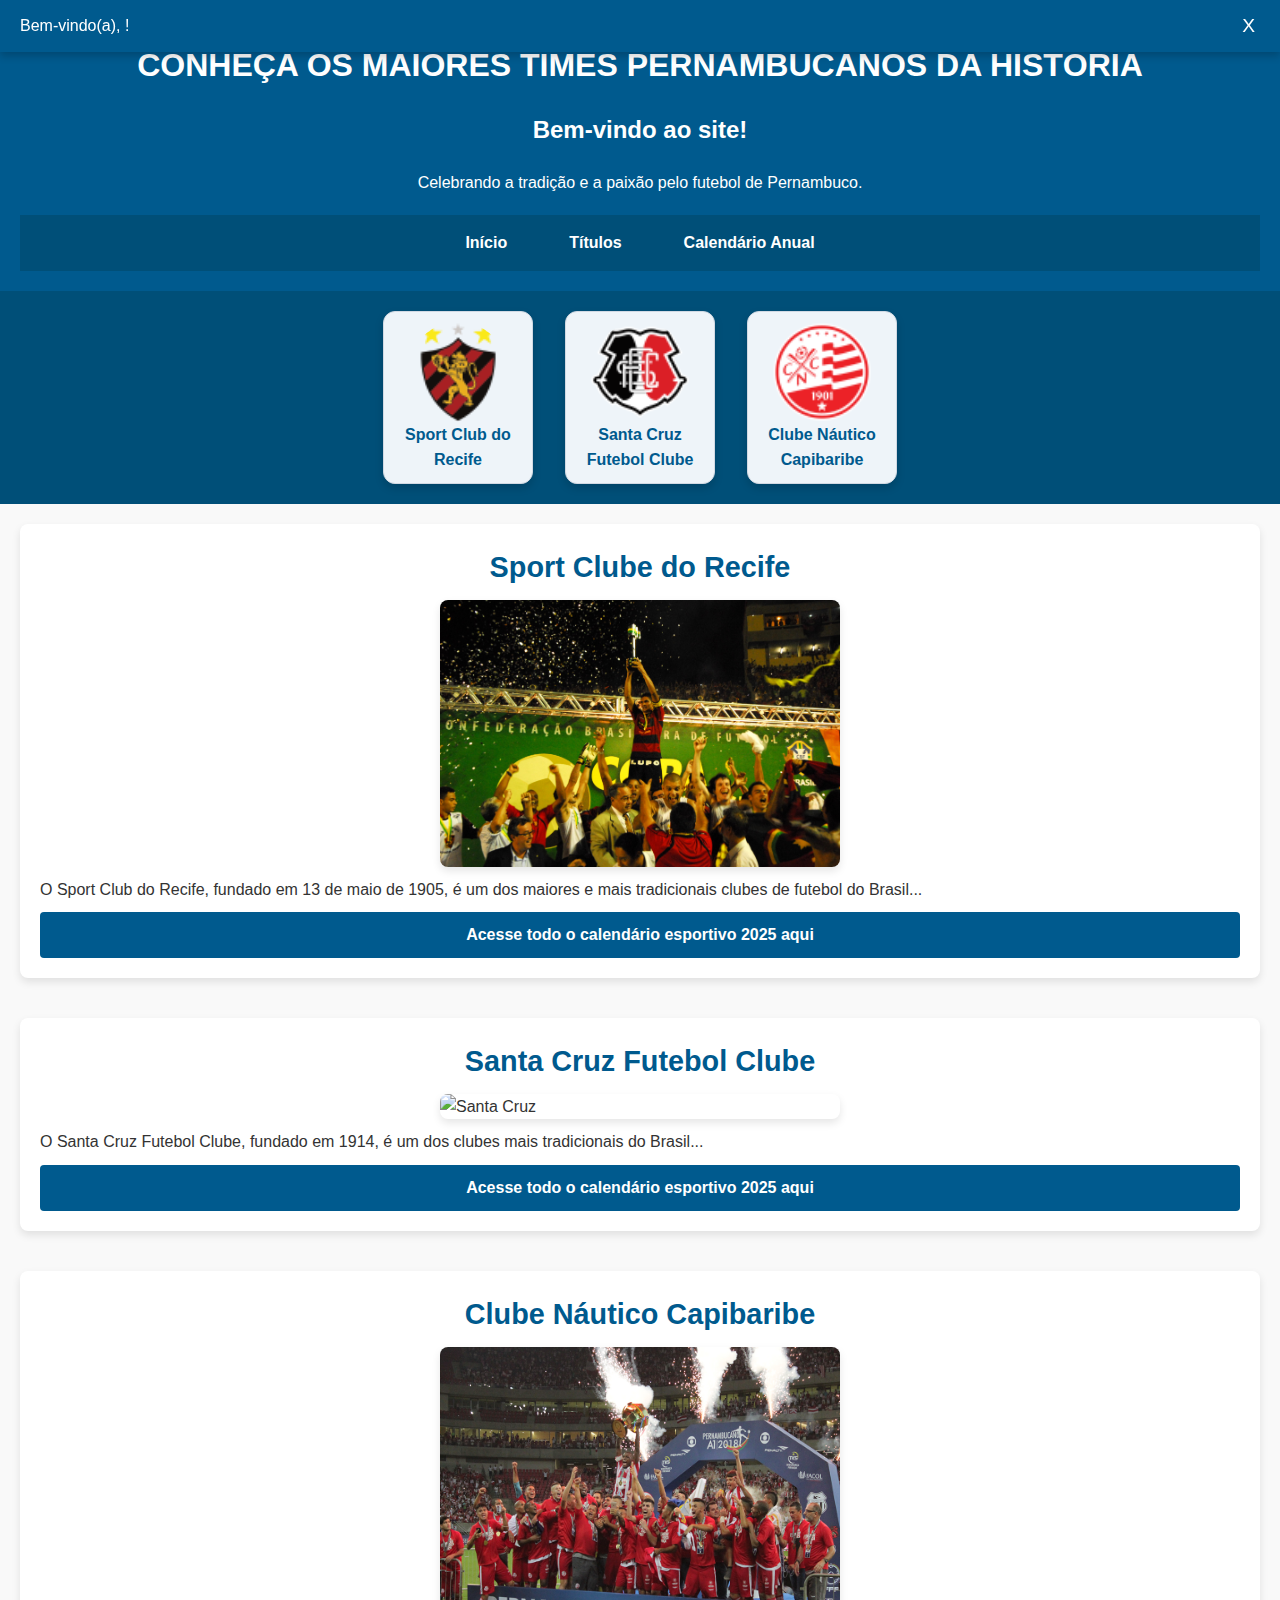
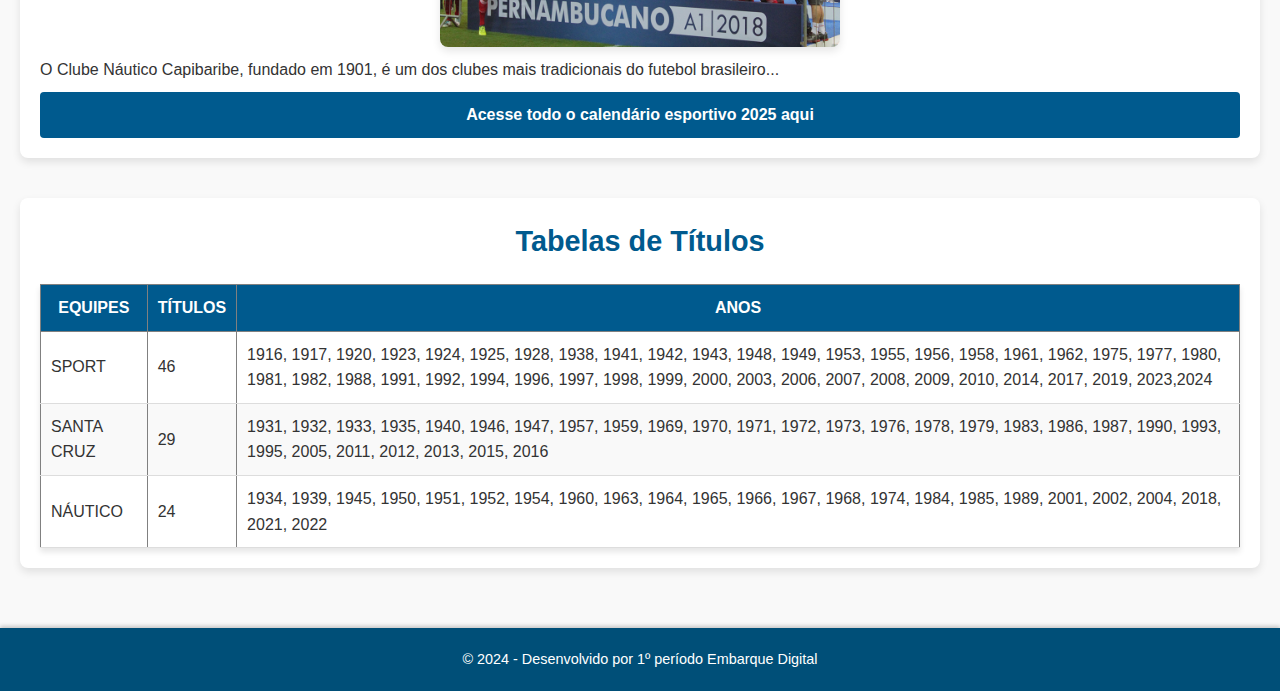
==== index.html @ bef24819 "Commit inicial" ====
<!DOCTYPE html>
<html lang="pt-br">

<head>
  <meta charset="UTF-8">
  <meta name="viewport" content="width=device-width, initial-scale=1.0">
  <title>Times de Futebol de Pernambuco</title>
  <link rel="stylesheet" href="style.css">
</head>

<body>
  <div id="welcome-banner">
    <p>Bem-vindo(a), <span id="user-name"></span>!</p>
    <button id="close-banner">X</button>
</div>

  <header>
    <h1>CONHEÇA OS MAIORES TIMES PERNAMBUCANOS DA HISTÓRIA</h1>
    <h2 id="welcome-message">Bem-vindo ao site!</h2>
    <p>Celebrando a tradição e a paixão pelo futebol de Pernambuco.</p>
    <div class="menu-toggle">Menu
    </div>
    <nav>
      <ul>
        <li><a href="index.html">Início</a></li>
        <li><a href="#tabelas">Títulos</a></li>
        <li><a href="#">Calendário Anual</a></li>
      </ul>
    </nav>
  </header>

  <nav id="icones">
    <a href="#sport"><img src="imgs/sporte.png" alt="Sport Club do Recife">Sport Club do Recife</a>
    <a href="#santa-cruz"><img src="imgs/santa.png" alt="Santa Cruz Futebol Clube">Santa Cruz Futebol Clube</a>
    <a href="#nautico"><img src="imgs/nautico.png" alt="Clube Náutico Capibaribe">Clube Náutico Capibaribe</a>
  </nav>

  <main>
    <section id="sport">
      <h2>Sport Clube do Recife</h2>
      <img src="imgs/sport-img3.jpg" alt="Sport">
      <p>O Sport Club do Recife, fundado em 13 de maio de 1905, é um dos maiores e mais tradicionais clubes de futebol do Brasil...</p>
      <a href="https://fpf-pe.com.br/pt/competicoes/jogos.php?q=1414"><strong>Acesse todo o calendário esportivo 2025 aqui</strong></a>
    </section>

    <section id="santa-cruz">
      <h2>Santa Cruz Futebol Clube</h2>
      <img src="https://www.esportesdp.com.br/static/app/noticia_157970175445/2023/05/01/13635/20230501163933545751a.png" alt="Santa Cruz">
      <p>O Santa Cruz Futebol Clube, fundado em 1914, é um dos clubes mais tradicionais do Brasil...</p>
      <a href="https://fpf-pe.com.br/pt/competicoes/jogos.php?q=1414"><strong>Acesse todo o calendário esportivo 2025 aqui</strong></a>
    </section>

    <section id="nautico">
      <h2>Clube Náutico Capibaribe</h2>
      <img src="imgs/nautico-img2.jpg" alt="Náutico">
      <p>O Clube Náutico Capibaribe, fundado em 1901, é um dos clubes mais tradicionais do futebol brasileiro...</p>
      <a href="https://fpf-pe.com.br/pt/competicoes/jogos.php?q=1414"><strong>Acesse todo o calendário esportivo 2025 aqui</strong></a>
    </section>

    <section id="tabelas">
        <h2>Tabelas de Títulos</h2>
        <table border="1">
          <thead>
            <tr>
              <th>EQUIPES</th>
              <th>TÍTULOS</th>
              <th>ANOS</th>
            </tr>
          </thead>
  
          <tbody>
            <tr>
              <td>SPORT</td>
              <td>46</td>
              <td>1916, 1917, 1920, 1923, 1924, 1925, 1928, 1938, 1941,
                1942, 1943, 1948, 1949, 1953, 1955, 1956, 1958, 1961,
                1962, 1975, 1977, 1980, 1981, 1982, 1988, 1991, 1992,
                1994, 1996, 1997, 1998, 1999, 2000, 2003, 2006, 2007,
                2008, 2009, 2010, 2014, 2017, 2019, 2023,2024</td>
            </tr>
            <tr>
              <td>SANTA CRUZ</td>
              <td>29</td>
              <td>
                1931, 1932, 1933, 1935, 1940, 1946, 1947, 1957, 1959, 1969,
                1970, 1971, 1972, 1973, 1976, 1978, 1979, 1983, 1986, 1987,
                1990, 1993, 1995, 2005, 2011, 2012, 2013, 2015, 2016</td>
            </tr>
            <tr>
              <td>NÁUTICO</td>
              <td>24</td>
              <td>1934, 1939, 1945, 1950, 1951, 1952, 1954, 1960,
                1963, 1964, 1965, 1966, 1967, 1968, 1974, 1984,
                1985, 1989, 2001, 2002, 2004, 2018, 2021, 2022</td>
            </tr>
          </tbody>
        </table>
      </section>
    </section>
  </main>

  <footer>
    <p>&copy; 2024 - Desenvolvido por 1º período Embarque Digital</p>
  </footer>

  <script src="script.js"></script>
</body>

</html>
---- style.css ----
@charset "UTF-8";

* {
    margin: 0;
    padding: 0;
    box-sizing: border-box;
    transition: all 0.3s ease;
}

header,
section,
footer {
    box-shadow: 0px 4px 6px rgba(0, 0, 0, 0.1);
}

#welcome-banner {
    position: fixed;
    top: 0;
    left: 0;
    width: 100%;
    background-color: #005A8E;
    color: #fff;
    padding: 10px 20px;
    display: flex;
    justify-content: space-between;
    align-items: center;
    box-shadow: 0px 4px 8px rgba(0, 0, 0, 0.2);
    z-index: 1000;
    font-size: 1rem;
}

#welcome-banner p {
    margin: 0;
}

#welcome-banner button {
    background: none;
    border: none;
    color: #fff;
    font-size: 1.2rem;
    cursor: pointer;
    padding: 5px;
    transition: color 0.3s;
}

#welcome-banner button:hover {
    color: #00cbcb;
}

body {
    font-family: Arial, Helvetica, sans-serif;
    line-height: 1.6;
    color: #333;
    background-color: #f9f9f9;
}

a {
    text-decoration: none;
    color: #007BFF;
  }
  
  a:hover {
    text-decoration: underline;
  }

header {
    background-color: #005A8E;
    color: #fff;
    padding: 20px;
    text-align: center;
    box-shadow: 0px 2px 5px rgba(0, 0, 0, 0.2);
}

header h1 {
    font-size: 2rem;
    margin: 20px;
}

header p {
    font-size: 1rem;
    padding: 10px;
    margin: 10px;
}

.menu-toggle {
    display: none;
    background-color: #004F78;
    color: #fff;
    padding: 10px 15px;
    font-size: 1rem;
    border: none;
    border-radius: 4px;
    cursor: pointer;
    margin-top: 10px;
}

nav {
    display: flex;
    justify-content: center;
    background-color: #004F78;
}

nav ul {
    display: flex;
    gap: 2em;
    list-style: none;
    padding: 15px 4%;
}

nav ul li {
    position: relative;
}

nav ul li a {
    color: #fff;
    font-weight: bold;
    padding: 10px 15px;
    border-radius: 4px;
    transition: all 0.3s ease;
}

nav ul li a:hover,
nav ul li a.active {
    background-color: #00cbcb;
    color: #fff;
    transform: scale(1.1);
}

#icones {
    display: flex;
    justify-content: center;
    gap: 2em;
    padding: 20px 4%;
}

#icones a {
    display: flex;
    flex-direction: column;
    align-items: center;
    color: #005A8E;
    text-align: center;
    font-weight: bold;
    width: 150px;
    background-color: #eef4f9;
    padding: 10px;
    border: 1px solid #d1d9e3;
    border-radius: 12px;
    box-shadow: 0px 4px 8px rgba(0, 0, 0, 0.15);
    transition: all 0.2s ease-in-out;
}

#icones a:hover {
    transform: translateY(-5px);
    background-color: #00cbcb;
    color: #fff;
    box-shadow: 0px 6px 12px rgba(0, 0, 0, 0.3);
}


#icones img {
    width: 100px;
    height: 100px;
    border-radius: 50%;
}

main {
    padding: 20px;
}

section {
    margin-bottom: 40px;
    padding: 20px;
    background-color: #fff;
    border-radius: 8px;
    box-shadow: 0px 4px 8px rgba(0, 0, 0, 0.1);
}

section h2 {
    color: #005A8E;
    margin-bottom: 10px;
    font-size: 1.8rem;
    text-align: center;
}

section img {
    width: 100%;
    max-width: 400px;
    display: block;
    margin: 10px auto;
    border-radius: 8px;
    box-shadow: 0px 4px 8px rgba(0, 0, 0, 0.1);
}

section p {
    font-size: 1rem;
    margin-top: 10px;
    text-align: justify;
    line-height: 1.6;
}

strong {
    display: block;
    margin-top: 10px;
    color: #005A8E;
    font-weight: bold;
    text-align: center;
}

a strong {
    display: flex;
    justify-content: center;
    align-items: center;
    background-color: #005A8E;
    color: #fff;
    padding: 10px 20px;
    margin-top: 10px;
    border-radius: 4px;
    transition: all 0.3s ease;
    text-decoration: none;
}

a strong:hover {
    background-color: #00cbcb;
    transform: scale(1.05);
    box-shadow: 0px 4px 8px rgba(0, 0, 0, 0.2);
}

table {
    width: 100%;
    border-collapse: collapse;
    margin-top: 20px;
    box-shadow: 0px 4px 6px rgba(0, 0, 0, 0.1);
}

table th {
    background-color: #005A8E;
    color: #fff;
    padding: 10px;
}

table td {
    padding: 10px;
    text-align: left;
    border-bottom: 1px solid #ddd;
}

table tr:nth-child(even) {
    background-color: #f9f9f9;
}

table tr:hover {
    background-color: #e3f2fd;
}

footer {
    background-color: #004F78;
    color: #fff;
    padding: 20px;
    font-size: 0.9rem;
    text-align: center;
    box-shadow: 0px -2px 4px rgba(0, 0, 0, 0.2);
}

@media (max-width: 767px) {
    body {
        background-color: rgb(192, 192, 192);
    }

    .menu-toggle {
        display: block;
        align-self: flex-end;
    }

    nav {
        display: none;
    }

    nav.active {
        animation: slideDown 0.4s ease forwards;
        display: flex;
        flex-direction: column;
        align-items: flex-start;
        padding: 10px 20px;
        gap: 10px;
    }

    @keyframes slideDown {
        from {
            transform: translateY(-20px);
            opacity: 0;
        }
        to {
            transform: translateY(0);
            opacity: 1;
        }
    }

    nav ul {
        flex-direction: column;
        gap: 10px;
    }

    nav ul li {
        border-bottom: 1px solid #575757;
    }

    #icones {
        flex-direction: column;
        gap: 20px;
    }

    main img {
        width: 300px;
        height: 200px;
    }

    section img {
        max-width: 300px;
    }

    section h2 {
        font-size: 1.5rem;
    }

    section p {
        font-size: 0.9rem;
    }
}
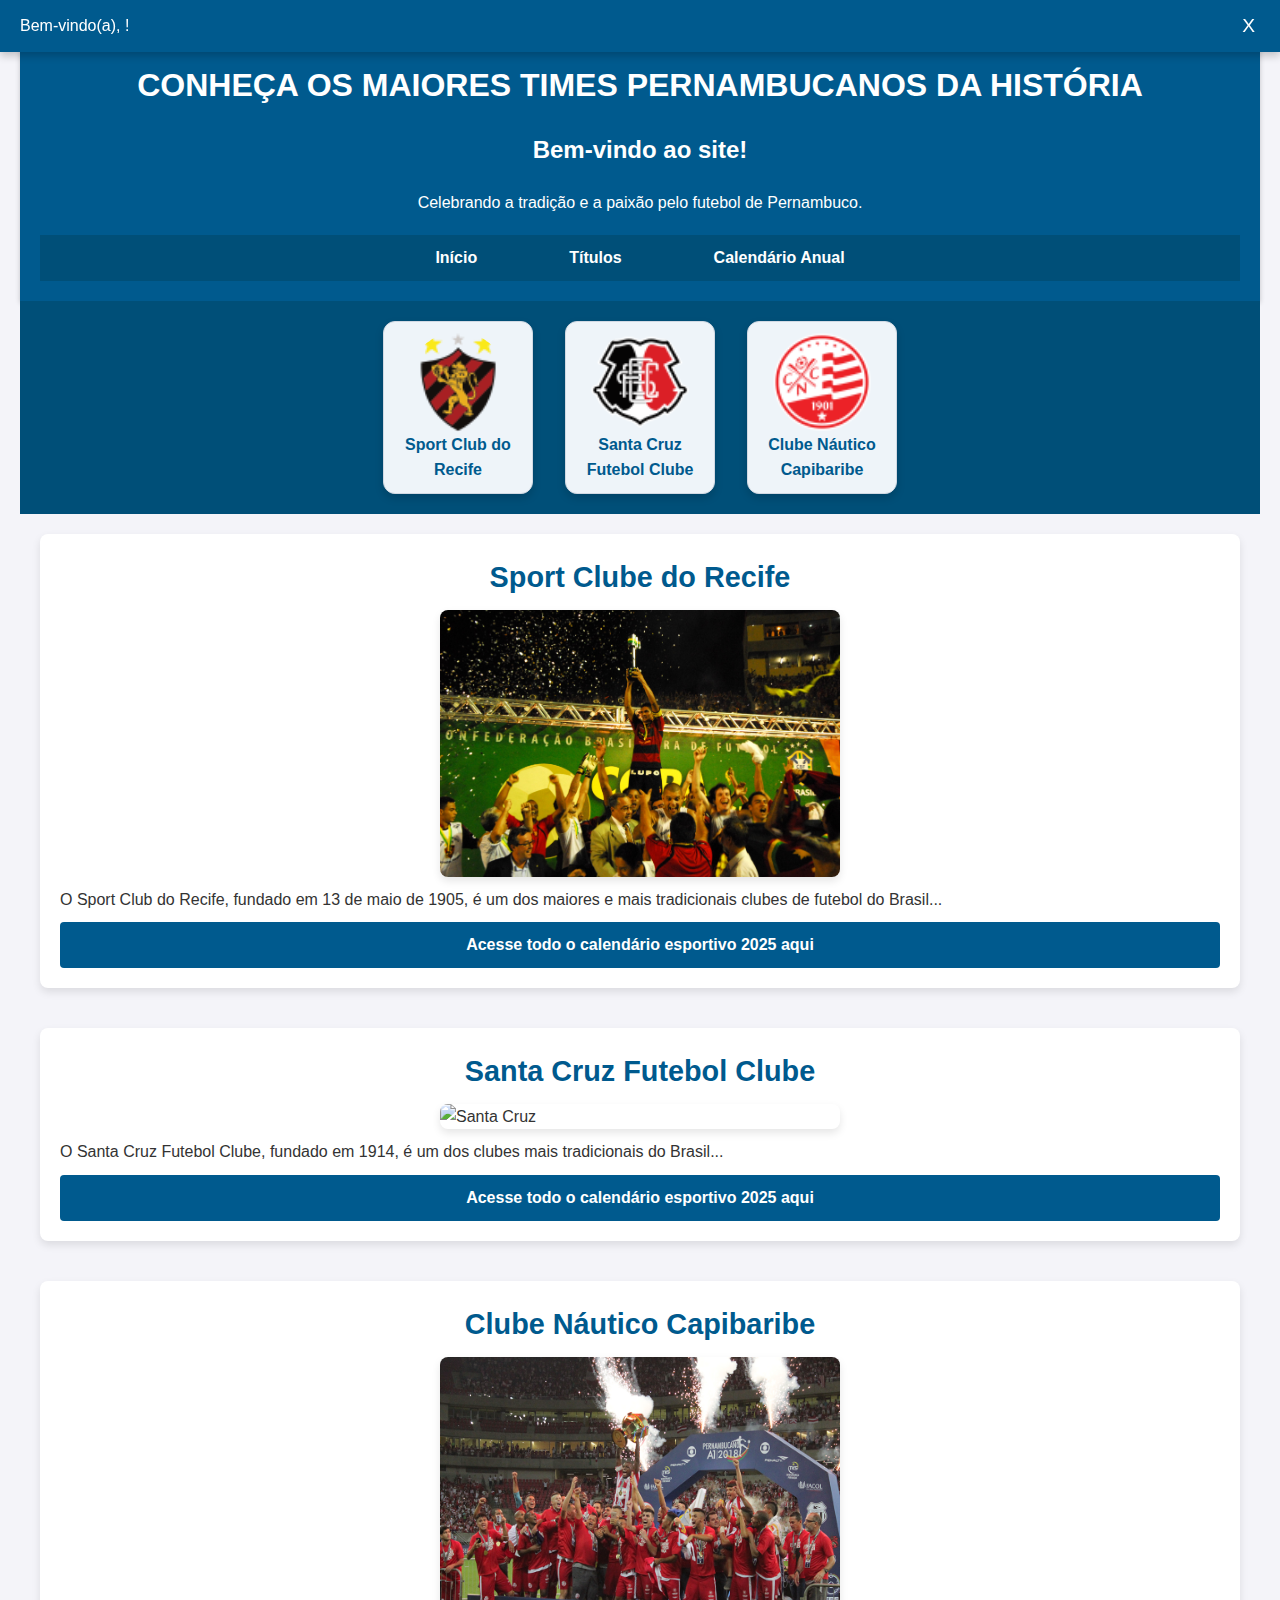
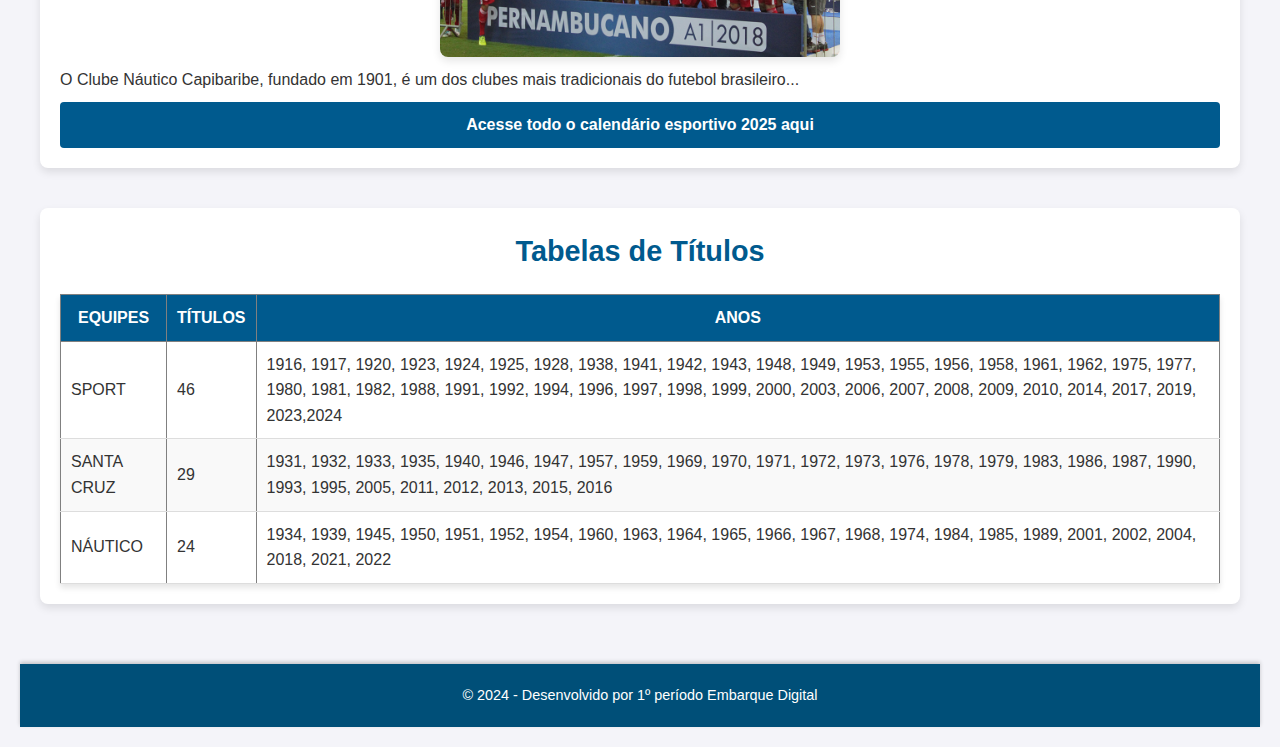
==== commit 64c6f9ef: "Página de calendário anual adicionado e Menu hambúrguer atualizado." ====
--- a/index.html
+++ b/index.html
@@ -18,13 +18,13 @@
     <h1>CONHEÇA OS MAIORES TIMES PERNAMBUCANOS DA HISTÓRIA</h1>
     <h2 id="welcome-message">Bem-vindo ao site!</h2>
     <p>Celebrando a tradição e a paixão pelo futebol de Pernambuco.</p>
-    <div class="menu-toggle">Menu
-    </div>
-    <nav>
-      <ul>
+    <div class="menu-toggle">Menu</div>
+
+    <nav class = "nav">
+      <ul class = "menu">
         <li><a href="index.html">Início</a></li>
         <li><a href="#tabelas">Títulos</a></li>
-        <li><a href="#">Calendário Anual</a></li>
+        <li><a href="calendario.html">Calendário Anual</a></li>
       </ul>
     </nav>
   </header>
@@ -40,21 +40,21 @@
       <h2>Sport Clube do Recife</h2>
       <img src="imgs/sport-img3.jpg" alt="Sport">
       <p>O Sport Club do Recife, fundado em 13 de maio de 1905, é um dos maiores e mais tradicionais clubes de futebol do Brasil...</p>
-      <a href="https://fpf-pe.com.br/pt/competicoes/jogos.php?q=1414"><strong>Acesse todo o calendário esportivo 2025 aqui</strong></a>
+      <a href="calendario.html"><strong>Acesse todo o calendário esportivo 2025 aqui</strong></a>
     </section>
 
     <section id="santa-cruz">
       <h2>Santa Cruz Futebol Clube</h2>
       <img src="https://www.esportesdp.com.br/static/app/noticia_157970175445/2023/05/01/13635/20230501163933545751a.png" alt="Santa Cruz">
       <p>O Santa Cruz Futebol Clube, fundado em 1914, é um dos clubes mais tradicionais do Brasil...</p>
-      <a href="https://fpf-pe.com.br/pt/competicoes/jogos.php?q=1414"><strong>Acesse todo o calendário esportivo 2025 aqui</strong></a>
+      <a href="calendario.html"><strong>Acesse todo o calendário esportivo 2025 aqui</strong></a>
     </section>
 
     <section id="nautico">
       <h2>Clube Náutico Capibaribe</h2>
       <img src="imgs/nautico-img2.jpg" alt="Náutico">
       <p>O Clube Náutico Capibaribe, fundado em 1901, é um dos clubes mais tradicionais do futebol brasileiro...</p>
-      <a href="https://fpf-pe.com.br/pt/competicoes/jogos.php?q=1414"><strong>Acesse todo o calendário esportivo 2025 aqui</strong></a>
+      <a href="calendario.html"><strong>Acesse todo o calendário esportivo 2025 aqui</strong></a>
     </section>
 
     <section id="tabelas">
@@ -92,7 +92,8 @@
               <td>1934, 1939, 1945, 1950, 1951, 1952, 1954, 1960,
                 1963, 1964, 1965, 1966, 1967, 1968, 1974, 1984,
                 1985, 1989, 2001, 2002, 2004, 2018, 2021, 2022</td>
-            </tr>
+              </tr>
+
           </tbody>
         </table>
       </section>
--- a/style.css
+++ b/style.css
@@ -94,10 +94,34 @@
     margin-top: 10px;
 }
 
+.nav {
+    background-color: #004F78;
+    color: white;
+    padding: 10px 0;
+    width: 100%;
+    position: relative;
+    transition: top 0.7s ease;
+  }
+  
+  .nav.fixed {
+    position: fixed;
+    top: 0;
+    left: 0;
+    z-index: 1000;
+  }
+  
+  .menu {
+    list-style-type: none;
+    padding: 0;
+    margin: 0;
+    text-align: center;
+  }
+
 nav {
     display: flex;
     justify-content: center;
     background-color: #004F78;
+    width: 100%;
 }
 
 nav ul {
@@ -109,6 +133,8 @@
 
 nav ul li {
     position: relative;
+    display: inline;
+    margin: 0 15px;
 }
 
 nav ul li a {
@@ -117,6 +143,7 @@
     padding: 10px 15px;
     border-radius: 4px;
     transition: all 0.3s ease;
+    text-decoration: none;
 }
 
 nav ul li a:hover,
@@ -164,6 +191,7 @@
 }
 
 main {
+    padding-top: 60px;
     padding: 20px;
 }
 
@@ -268,8 +296,23 @@
 
     .menu-toggle {
         display: block;
-        align-self: flex-end;
-    }
+        position: fixed;
+        top: 15px;
+        left: 15px;
+        z-index: 1001; 
+        background-color: #004F78;
+        color: white;
+        padding: 10px 15px;
+        font-size: 1.5rem;
+        border: none;
+        border-radius: 4px;
+        cursor: pointer;
+    }
+
+    .nav {
+        position: absolute;
+        top: 0;
+      }
 
     nav {
         display: none;
@@ -279,9 +322,10 @@
         animation: slideDown 0.4s ease forwards;
         display: flex;
         flex-direction: column;
-        align-items: flex-start;
-        padding: 10px 20px;
-        gap: 10px;
+        align-items: center;
+        padding: 10px 0;
+        width: 100%;
+        background-color: #004F78;
     }
 
     @keyframes slideDown {
@@ -297,17 +341,32 @@
 
     nav ul {
         flex-direction: column;
+        align-items: center;
+        padding: 10px 0;
+        width: 100%;
         gap: 10px;
     }
 
     nav ul li {
-        border-bottom: 1px solid #575757;
+        border-bottom: 1px solid #ffffff;
+        margin: 10px 0;
     }
 
     #icones {
         flex-direction: column;
-        gap: 20px;
-    }
+        align-items: center;
+        gap: 1.5em;
+    }
+
+    #icones a {
+        width: 120px;
+        font-size: 0.9em; 
+      }
+
+    #icones img {
+        width: 80px;
+        height: 80px;
+      }
 
     main img {
         width: 300px;
@@ -326,3 +385,54 @@
         font-size: 0.9rem;
     }
 }
+h3 {
+    font-family: 'Arial', sans-serif;
+    font-size: 30px;
+    font-weight: bold;
+    color: #333333; /* Cor do texto */
+    text-align: center; /* Centraliza o texto */
+    margin-bottom: 20px; /* Espaçamento inferior */
+    text-transform: uppercase; /* Deixa o texto em letras maiúsculas */
+    letter-spacing: 2px; /* Aumenta o espaçamento entre as letras */
+    background: linear-gradient(90deg, #4caf50, #1e90ff); /* Gradiente de fundo */
+    -webkit-background-clip: text; /* Recorte o gradiente no texto */
+    -webkit-text-fill-color: transparent; /* Torna o fundo visível no texto */
+    padding: 10px 0; /* Espaçamento interno */
+    margin-top: 70px;
+  }
+body {
+    font-family: Arial, sans-serif;
+    margin: 20px;
+    background-color: #f4f4f9;
+  }
+  
+  .calendar {
+    display: grid;
+    grid-template-columns: repeat(auto-fit, minmax(250px, 1fr));
+    gap: 20px; /* Espaçamento entre os itens */
+    padding: 10px;
+    margin-top: 50px;
+  }
+  
+  .calendar-item {
+    background-color: #ffffff;
+    padding: 15px;
+    border: 1px solid #ddd;
+    border-radius: 10px;
+    text-align: center;
+    box-shadow: 0 2px 4px rgba(0, 0, 0, 0.1);
+    transition: transform 0.3s ease, box-shadow 0.3s ease;
+  }
+  
+  .calendar-item:hover {
+    transform: translateY(-5px);
+    box-shadow: 0 4px 8px rgba(0, 0, 0, 0.2);
+  }
+  
+  .calendar-item span {
+    display: block;
+    margin-top: 10px;
+    font-size: 14px;
+    color: #666;
+    font-weight: 300;
+  }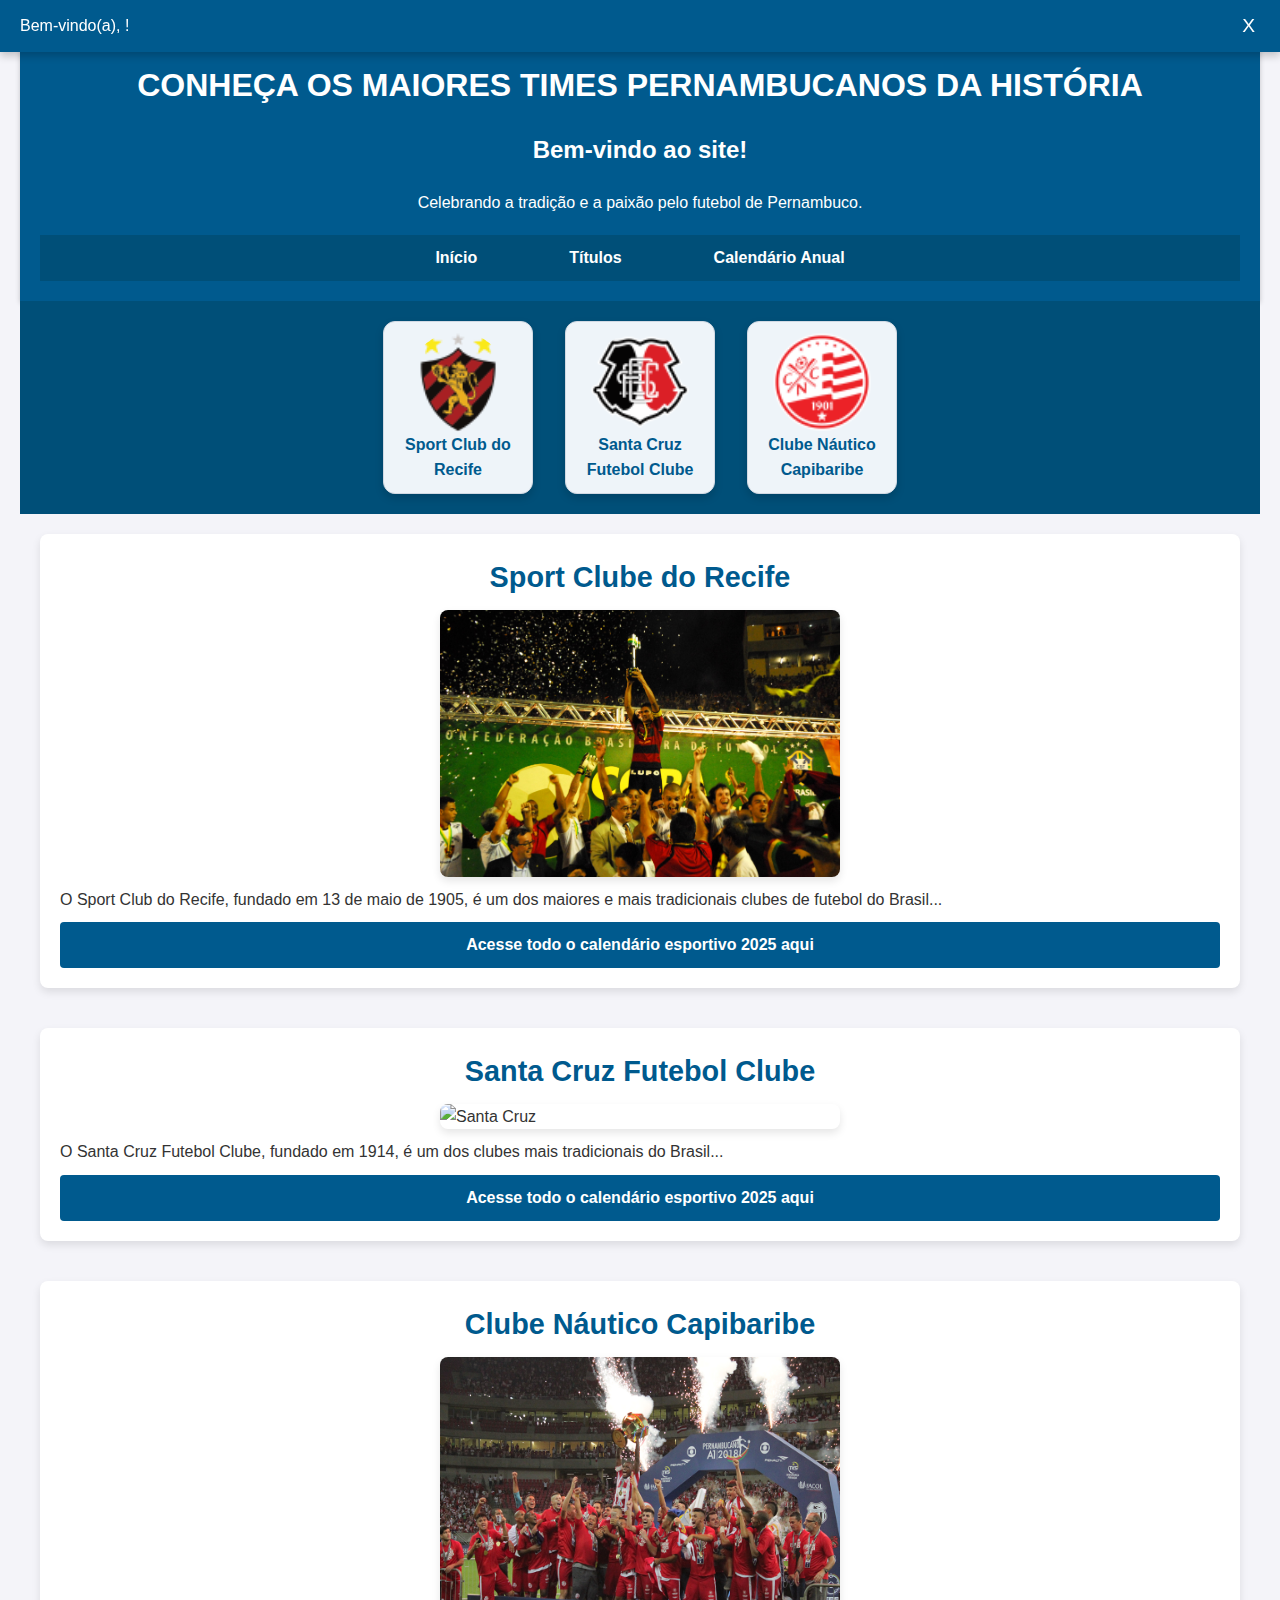
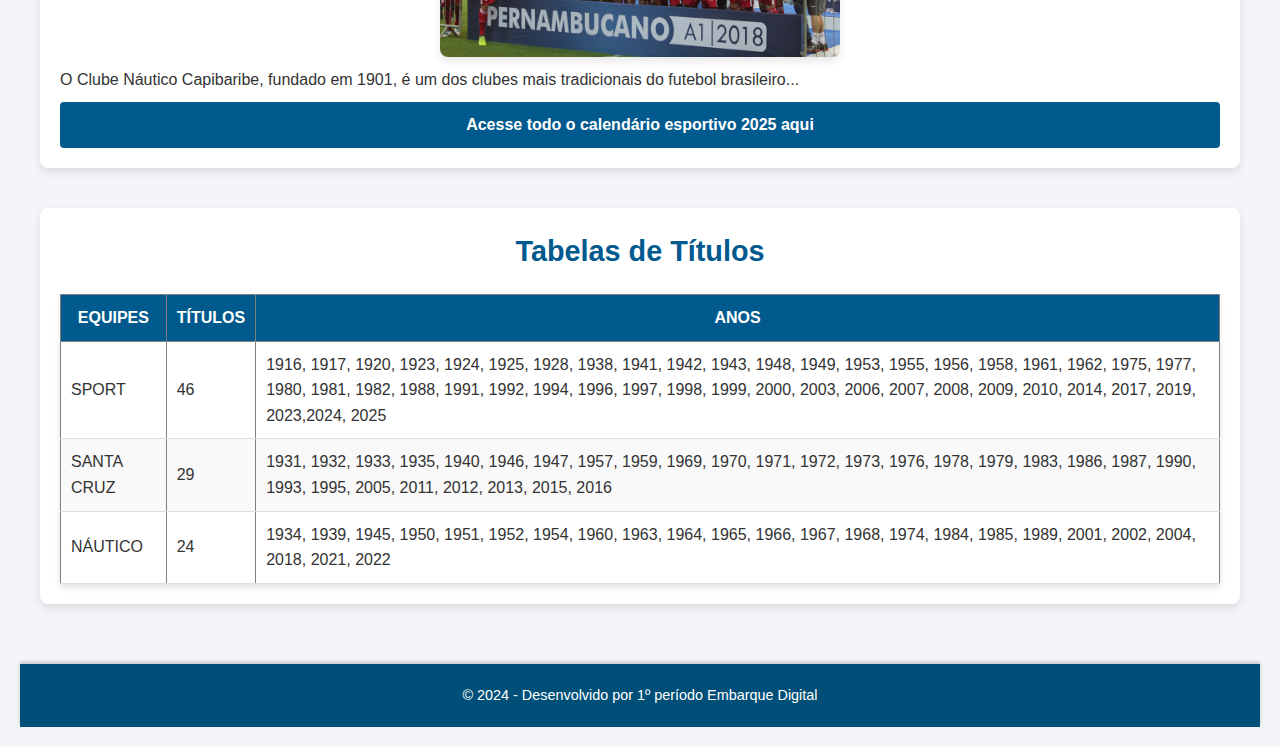
==== commit 62135d0b: "inclusao do titulo do sport 2025" ====
--- a/index.html
+++ b/index.html
@@ -76,7 +76,7 @@
                 1942, 1943, 1948, 1949, 1953, 1955, 1956, 1958, 1961,
                 1962, 1975, 1977, 1980, 1981, 1982, 1988, 1991, 1992,
                 1994, 1996, 1997, 1998, 1999, 2000, 2003, 2006, 2007,
-                2008, 2009, 2010, 2014, 2017, 2019, 2023,2024</td>
+                2008, 2009, 2010, 2014, 2017, 2019, 2023,2024, 2025</td>
             </tr>
             <tr>
               <td>SANTA CRUZ</td>
--- a/style.css
+++ b/style.css
@@ -296,17 +296,16 @@
 
     .menu-toggle {
         display: block;
-        position: fixed;
-        top: 15px;
-        left: 15px;
-        z-index: 1001; 
         background-color: #004F78;
         color: white;
+        font-size: 1.2rem;
         padding: 10px 15px;
-        font-size: 1.5rem;
         border: none;
         border-radius: 4px;
         cursor: pointer;
+        position: absolute;
+        top: 20px;
+        right: 20px;
     }
 
     .nav {
@@ -389,15 +388,15 @@
     font-family: 'Arial', sans-serif;
     font-size: 30px;
     font-weight: bold;
-    color: #333333; /* Cor do texto */
-    text-align: center; /* Centraliza o texto */
-    margin-bottom: 20px; /* Espaçamento inferior */
-    text-transform: uppercase; /* Deixa o texto em letras maiúsculas */
-    letter-spacing: 2px; /* Aumenta o espaçamento entre as letras */
-    background: linear-gradient(90deg, #4caf50, #1e90ff); /* Gradiente de fundo */
-    -webkit-background-clip: text; /* Recorte o gradiente no texto */
-    -webkit-text-fill-color: transparent; /* Torna o fundo visível no texto */
-    padding: 10px 0; /* Espaçamento interno */
+    color: #333333; 
+    text-align: center; 
+    margin-bottom: 20px; 
+    text-transform: uppercase; 
+    letter-spacing: 2px; 
+    background: linear-gradient(90deg, #4caf50, #1e90ff); 
+    -webkit-background-clip: text;
+    -webkit-text-fill-color: transparent; 
+    padding: 10px 0; 
     margin-top: 70px;
   }
 body {
@@ -409,7 +408,7 @@
   .calendar {
     display: grid;
     grid-template-columns: repeat(auto-fit, minmax(250px, 1fr));
-    gap: 20px; /* Espaçamento entre os itens */
+    gap: 20px; 
     padding: 10px;
     margin-top: 50px;
   }
